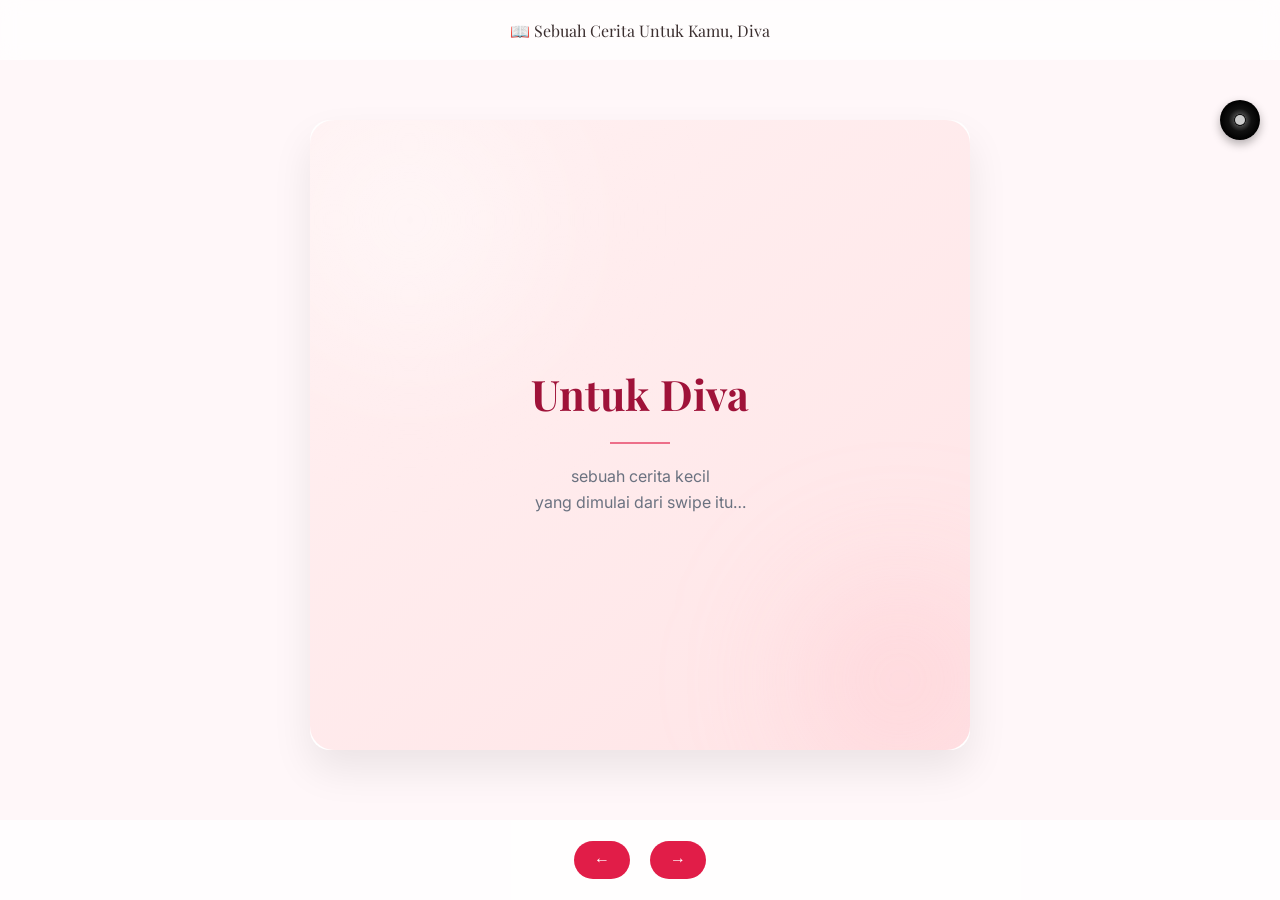
==== index.html @ 24218309 "update undangan" ====
<!DOCTYPE html>
<html lang="id">
<head>
<meta charset="UTF-8">
<meta name="viewport" content="width=device-width, initial-scale=1.0">
<title>Untuk Kamu ❤️</title>

<link href="https://fonts.googleapis.com/css2?family=Playfair+Display:wght@500;700&family=Inter:wght@300;400&family=DM+Serif+Text&family=Poppins:wght@300;400&family=Libre+Baskerville&display=swap" rel="stylesheet">
<style>
:root {
  --bg: #fff7f9;
  --text: #3a2e2e;
  --accent: #e11d48;
}

* { box-sizing: border-box; }

body {
  margin: 0;
  background: var(--bg);
  font-family: 'Crimson Text', serif;
  color: var(--text);
}

/* HEADER */
.header {
  position: fixed;
  top: 0;
  width: 100%;
  height: 60px;
  backdrop-filter: blur(10px);
  background: rgba(255,255,255,0.7);
  display: flex;
  align-items: center;
  justify-content: center;
  font-family: 'Playfair Display', serif;
}

/* READER */
.reader {
  max-width: 700px;
  margin: 100px auto 120px;
  padding: 20px;
}

/* PAGE */
.page {
  display: none;
  background: white;
  border-radius: 20px;
  box-shadow: 0 20px 40px rgba(0,0,0,0.08);
  animation: fade 0.6s ease;
}

.page.active {
  display: block;
}

@keyframes fade {
  from { opacity: 0; transform: translateY(15px);}
  to { opacity: 1; transform: translateY(0);}
}



.cover-front {
  height: 70vh;
  border-radius: 24px;
  position: relative;
  overflow: hidden;

  display: flex;
  align-items: center;
  justify-content: center;
  text-align: center;
  padding: 40px;

  background: linear-gradient(140deg, #fff1f2, #ffe4e6);
}

/* efek glow lembut */
.cover-front::before {
  content: "";
  position: absolute;
  width: 400px;
  height: 400px;
  background: radial-gradient(circle, rgba(255,255,255,0.6), transparent 70%);
  top: -100px;
  left: -100px;
  filter: blur(60px);
}

.cover-front::after {
  content: "";
  position: absolute;
  width: 300px;
  height: 300px;
  background: radial-gradient(circle, rgba(255,182,193,0.4), transparent 70%);
  bottom: -80px;
  right: -80px;
  filter: blur(60px);
}

.cover-front .inner {
  position: relative;
  z-index: 2;
}

/* judul */
.cover-front h1 {
  font-family: 'Playfair Display', serif;
  font-size: 42px;
  color: #9f1239;
  margin-bottom: 10px;
}

/* subtitle */
.cover-front p {
  font-family: 'Inter', sans-serif;
  font-size: 16px;
  color: #6b7280;
  line-height: 1.6;
}

/* garis */
.cover-line {
  width: 60px;
  height: 2px;
  background: #e11d48;
  margin: 20px auto;
  opacity: 0.6;
}

/* animasi masuk */
.cover-front .inner {
  animation: fadeUp 1s ease;
}

/* garis dekorasi */
.cover-line {
  width: 60px;
  height: 2px;
  background: #e11d48;
  margin: 20px auto;
  opacity: 0.6;
}

/* ===== COVER BELAKANG ===== */
.cover-back {
  height: 70vh;
  border-radius: 24px;
  position: relative;
  overflow: hidden;

  display: flex;
  align-items: center;
  justify-content: center;
  text-align: center;
  padding: 40px;

  background: linear-gradient(160deg, #7f1d1d, #be123c);
  color: #fff;
}

/* glow background */
.cover-back::before {
  content: "";
  position: absolute;
  width: 500px;
  height: 500px;
  background: radial-gradient(circle, rgba(255,255,255,0.15), transparent 70%);
  top: -100px;
  right: -100px;
  filter: blur(80px);
}

/* tambahan layer lembut */
.cover-back::after {
  content: "";
  position: absolute;
  inset: 0;
  background: radial-gradient(circle at bottom left, rgba(255,255,255,0.08), transparent 60%);
}

/* konten */
.cover-back .inner {
  position: relative;
  z-index: 2;
  max-width: 500px;
}

/* quote */
.cover-back h2 {
  font-family: 'Playfair Display', serif;
  font-size: 30px;
  font-weight: 600;
  line-height: 1.6;
  margin-bottom: 25px;
}

/* garis kecil */
.cover-divider {
  width: 50px;
  height: 2px;
  background: rgba(255,255,255,0.6);
  margin: 20px auto;
}

/* signature */
.signature {
  font-family: 'DM Serif Text', serif;
  font-size: 16px;
  opacity: 0.85;
  letter-spacing: 1px;
}

/* animasi halus */
.cover-back .inner {
  animation: fadeUp 1.2s ease;
}

@keyframes fadeUp {
  from {
    opacity: 0;
    transform: translateY(25px);
  }
  to {
    opacity: 1;
    transform: translateY(0);
  }
}

/* TEXT */
h2 {
  font-family: 'Playfair Display', serif;
}

.font-romantic {
  font-family: 'DM Serif Text', serif;
}

.font-clean {
  font-family: 'Inter', sans-serif;
}

.font-modern {
  font-family: 'Poppins', sans-serif;
}

.font-classic {
  font-family: 'Libre Baskerville', serif;
}

.halaman {
  padding: 30px;
  min-height: 300px;
}

p {
  font-size: 19px;
  line-height: 1.9;
}

.photo {
  margin-top: 20px;
}

/* SINGLE IMAGE (default) */
.photo.single {
  display: flex;
  justify-content: center;
}

/* MULTIPLE IMAGES */
.photo.multiple {
  display: grid;
  grid-template-columns: repeat(2, 1fr);
  gap: 30px;
}

/* kalau 3 foto */
.photo.multiple.three {
  grid-template-columns: repeat(3, 1fr);
}

/* gambar umum */
.photo img {
  width: 100%;
  height: 100%;
  object-fit: cover;
  border-radius: 14px;
  box-shadow: 0 10px 20px rgba(0,0,0,0.08);
  transition: transform 0.4s ease;
}

.photo img:hover {
  transform: scale(1.04);
}

/* portrait fix */
.photo-portrait img {
  height: 100%;
}

/* responsive */
@media (max-width: 600px) {
  .photo.multiple {
    grid-template-columns: 1fr;
  }
}

/* LANDSCAPE (melebar) */
.photo-landscape img {
  width: 100%; padding: 10px;
  max-height: 100%;
  object-fit: cover;
  border-radius: 16px;
  box-shadow: 0 10px 25px rgba(0,0,0,0.1);
}

/* PORTRAIT (tinggi) */
.photo-portrait img {
  width: 100%;
  max-height: 100%;
  border-radius: 16px;
  box-shadow: 0 10px 25px rgba(0,0,0,0.1);
}

/* efek lembut */
.photo img {
  transition: transform 0.5s ease;
}

.photo:hover img {
  transform: scale(1.05);
}

/* FOOTER */
.footer {
  position: fixed;
  bottom: 0;
  width: 100%;
  height: 80px;
  background: rgba(255,255,255,0.8);
  display: flex;
  justify-content: center;
  align-items: center;
  gap: 20px;
}

button {
  padding: 10px 20px;
  border-radius: 999px;
  border: none;
  background: var(--accent);
  color: white;
  font-size: 16px;
  cursor: pointer;
}

/* PROPOSAL */
.proposal {
  text-align: center;
}

.heart {
  font-size: 40px;
  animation: beat 1s infinite;
}

.map-container {
  position: relative;
  width: 100%;
  padding-bottom: 56.25%; /* 16:9 ratio */
  margin-top: 20px;
  border-radius: 16px;
  overflow: hidden;
  box-shadow: 0 10px 25px rgba(0,0,0,0.1);
}

.map-container iframe {
  position: absolute;
  top: 0;
  left: 0;
  width: 100%;
  height: 100%;
  border: 0;
}

#countdown {
  font-family: 'Playfair Display', serif;
  font-size: 28px;
  font-weight: 600;
  color: #9f1239;

  margin-top: 20px;
  letter-spacing: 1.5px;
  text-align: center;

  line-height: 1.6;
}

/* versi angka lebih tegas */
#countdown span {
  font-family: 'Poppins', sans-serif;
  font-size: 30px;
  font-weight: 700;
  color: #e11d48;
}

@keyframes beat {
  0%,100% { transform: scale(1);}
  50% { transform: scale(1.2);}
}
.music-control {
  position: absolute;
  right: 20px;
  cursor: pointer;
}

/* DISK */
.disk {
  width: 40px;
  height: 40px;
  border-radius: 50%;

  background: radial-gradient(circle at center, #111 20%, #444 21%, #111 40%, #000 70%);
  box-shadow: 0 4px 10px rgba(0,0,0,0.3);

  position: relative;
}

/* lubang tengah */
.disk::after {
  content: "";
  position: absolute;
  width: 10px;
  height: 10px;
  background: #ccc;
  border-radius: 50%;
  top: 50%;
  left: 50%;
  transform: translate(-50%, -50%);
}

/* ANIMASI PUTAR */
.spin {
  animation: spin 3s linear infinite;
}

@keyframes spin {
  from { transform: rotate(0deg); }
  to { transform: rotate(360deg); }
}
</style>
</head>

<body>
<div class="music-control" id="musicControl">
  <div class="disk"></div>
</div>
<div class="header">📖 Sebuah Cerita Untuk Kamu, Diva</div>

<div class="reader" id="reader"></div>

<div class="footer">
  <button id="prev">←</button>
  <button id="next">→</button>
</div>

<script>
const pagesData = [

{
  content: `
  <div class="cover-front">
    <div class="inner">
      <h1>Untuk Diva</h1>
      <div class="cover-line"></div>
      <p>
        sebuah cerita kecil<br>
        yang dimulai dari swipe itu… 
      </p>
    </div>
  </div>`
},

{
  content: `
  <div class="halaman font-clean">
    <h2>Awal yang Sederhana</h2>
    <p>Awalnya cuma dari sebuah swipe biasa di Bumble.</p>
    <p>Nggak ada ekspektasi apa-apa… cuma iseng, seperti hari-hari lainnya.</p>
    <p>Tapi ternyata, dari situ semuanya mulai berbeda.</p>
    <p>Kita chat hampir setiap hari sampai akhirnya kita follow instagram masing-masing.</p>

    <div class="photo multiple photo-portrait">
      <img src="images/bumble.jpeg" alt="Awal Bumble">
      <img src="images/bumble2.jpeg" alt="Awal Bumble">
    </div>

  </div>`
},

{
  content: `
  <div class="halaman font-modern">
    <h2>Dua Minggu yang Aneh</h2>
    <p>Kita chat, telpon… hampir setiap hari.</p>
    <p>Yang awalnya cuma "hai", berubah jadi cerita panjang tanpa sadar.</p>
    <p>Lucunya, rasanya kayak udah kenal lama, padahal belum pernah ketemu.</p>
    <p>Kita selalu tukeran foto untuk jaga komunikasi kita</p>
    <div class="photo multiple photo-landscape">
      <img src="images/fotokamu.jpeg" alt="Foto Kamu">
      <img src="images/fotokamu2.jpeg" alt="Foto Kamu 2">
    </div>
    <div class="photo multiple photo-portrait">
      <img src="images/fotoaku.jpeg" alt="Foto Aku">
      <img src="images/fotoaku2.jpeg" alt="Foto Aku">
    </div>
  </div>`
},

{
  content: `
  <div class="halaman font-modern">
    <h2>Dua Minggu yang Aneh</h2>
    <p>Lucunya, rasanya kayak udah kenal lama, padahal belum pernah ketemu.</p>
    <p>Sampai akhirnya aku buat undangan untuk first date kita....</p>
    <p>Tanggal 1 Mei 2026</p>
    <p>Pakuwon Mall Bekasi</p>
    <div class="map-container">
   <iframe src="https://www.google.com/maps/embed?pb=!1m18!1m12!1m3!1d3966.0586493431233!2d106.98942149999999!3d-6.2560043!2m3!1f0!2f0!3f0!3m2!1i1024!2i768!4f13.1!3m3!1m2!1s0x2e698ddb5eabe029%3A0xc61ce0e879f4e86b!2sPakuwon%20Mall%20Bekasi!5e0!3m2!1sen!2sid!4v1777708870629!5m2!1sen!2sid" width="600" height="450" style="border:0;" allowfullscreen="" loading="lazy" referrerpolicy="no-referrer-when-downgrade"></iframe>
</div>
 
    <p>Klik lagii yahh undangannya hehe...</p>
    <a href="https://almayrizqd.github.io" target="_blank" style="color: var(--accent); font-weight: 500;">https://almayrizqd.github.io</a>
  </div>`
},

{
  content: `
  <div class="halaman font-classic">
    <h2>Akhirnya Bertemu</h2>
    <p>Kemarin, di Pakuwon Mall Bekasi…</p>
    <p>Akhirnya kita ketemu juga.</p>
    <p>Dan jujur aja, awalnya aku agak deg-degan.</p>
    <p>Tapi setelah kita ngobrol, aku merasa lebih nyaman.</p>
    <p>Foto-foto yang kita ambil bareng itu jadi kenangan manis yang nggak akan aku lupain. Yeyyy!</p>
    <div class="photo multiple photo-landscape">
      <img src="images/ketemu1.jpeg" alt="Yeyy Ketemu">
      <img src="images/ketemu2.jpeg" alt="Yeyy Ketemu 2">
    </div>
        <div class="photo photo-landscape">
      <img src="images/ketemu3.jpeg" alt="Yeyy Ketemu">
    </div>
  </div>`
},

{
  content: `
  <div class="halaman font-romantic">
    <h2>Gallery Foto-foto Kitaaa</h2>
    <div class="photo multiple photo-portrait">
      <img src="images/ketemu4.jpeg" alt="Yeyy Ketemu 4">
      <img src="images/ketemu5.jpeg" alt="Yeyy Ketemu 5">
      <img src="images/ketemu6.jpeg" alt="Yeyy Ketemu 4">
      <img src="images/ketemu7.jpeg" alt="Yeyy Ketemu 5">
    </div>
    <div class="photo multiple photo-landscape">
      <img src="images/ketemu4.jpeg" alt="Yeyy Ketemu 4">
      <img src="images/ketemu5.jpeg" alt="Yeyy Ketemu 5">
    </div>
  </div>`
},

{
  content: `
<div class="halaman font-clean">
  <div class="proposal">
    <div class="heart">❤️</div>
    <h2>Diva... aku penasaran...</h2>

    <p>kalau cerita ini kita lanjut, kira-kira bakal jadi cerita yang seperti apa ya?</p>

    <p>aku ngerasa… aku pengen kenal kamu lebih dekat, lebih dari sekadar seperti sekarang.</p>

    <p>nggak perlu dijawab sekarang kok…</p>
    <p>Kamu boleh jawab nanti, di tanggal 16 Mei, waktu kita ketemu lagi 😊</p>
    <p id="countdown" style="margin-top:15px; font-weight:500;"></p>
    <br>
    <p>Sampai ketemu lagi di tanggal 16 Mei yaa Diva... 😊</p>
  </div>
</div>`
},
{
  content: `
<div class="halaman font-clean">
  <div class="proposal">
    <div class="heart">❤️</div>
    <h2>Next Date</h2>

    <p>📍 Hitauchi Cafe</p>

    <p>
      Aku ingin ngajak kamu untuk buat kenangan baru lagi sama sama. ✨  
    </p>

    <div class="map-container">
      <iframe src="https://www.google.com/maps/embed?pb=!1m18!1m12!1m3!1d3965.894998892483!2d106.8257872!3d-6.277533699999999!2m3!1f0!2f0!3f0!3m2!1i1024!2i768!4f13.1!3m3!1m2!1s0x2e69f37f691e6417%3A0xe84ca85e7b829352!2sHitauchi%20Cafe!5e0!3m2!1sen!2sid!4v1777787496135!5m2!1sen!2sid"
        width="600"
        height="450"
        style="border:0;"
        allowfullscreen=""
        loading="lazy">
      </iframe>
    </div>

    <p>
      Aku udah nggak sabar ketemu kamu lagi, buat ngobrol, buat ketawa bareng, dan buat bikin kenangan baru yang lebih seru lagi.
    </p>

    <p>
      Sampai ketemu tanggal <b>16 Mei</b> nanti yaa sayang... 💌  
    </p>

    <p id="countdown" style="margin-top:15px; font-weight:500;"></p>
    <br>

    <p>
      Love youu Diva... ❤️  
      Sampai ketemu lagi di tanggal 16 Mei yaa... 😊
    </p>
  </div>
</div>`
},

  {
    content: `
<div class="cover-back">
  <div class="inner">
    <h2>
      “Kalau ini cuma awal,  
      aku harap kita nggak berhenti di sini.”
    </h2>

    <div class="cover-divider"></div>

    <div class="signature">
      — dari aku, untuk kamu
    </div>
  </div>
</div>`
  }

];

const reader = document.getElementById("reader");
let currentPage = 0;
let pages = [];

function render() {
  pagesData.forEach(p => {
    const div = document.createElement("div");
    div.className = "page";
    div.innerHTML = p.content;
    reader.appendChild(div);
    pages.push(div);
  });
}

function showPage(i) {
  pages.forEach(p => p.classList.remove("active"));
  pages[i].classList.add("active");
}

function nextPage() {
  if (currentPage < pages.length - 1) {
    currentPage++;
    showPage(currentPage);
  }
}

function prevPage() {
  if (currentPage > 0) {
    currentPage--;
    showPage(currentPage);
  }
}



render();

document.getElementById("next").onclick = nextPage;
document.getElementById("prev").onclick = prevPage;

showPage(0);

function startCountdown() {
  const countdownEl = document.getElementById("countdown");
  if (!countdownEl) return;

  // target: 16 Mei 2026 jam 00:00
  const targetDate = new Date("May 16, 2026 00:00:00").getTime();

  function updateCountdown() {
    const now = new Date().getTime();
    const distance = targetDate - now;

    if (distance < 0) {
      countdownEl.innerHTML = "✨ Hari ini kita ketemu 😊";
      return;
    }

    const days = Math.floor(distance / (1000 * 60 * 60 * 24));
    const hours = Math.floor((distance / (1000 * 60 * 60)) % 24);
    const minutes = Math.floor((distance / (1000 * 60)) % 60);
    const seconds = Math.floor((distance / 1000) % 60);

    countdownEl.innerHTML =
  `<span>${days}</span> hari 
   <span>${hours}</span> jam 
   <span>${minutes}</span> menit 
   <span>${seconds}</span> detik`;
  }

  updateCountdown();
  setInterval(updateCountdown, 1000);
}

startCountdown();
</script>
<audio id="bg-music" loop>
  <source src="./music2.mp3" type="audio/mpeg">
</audio>
<script>
const music = document.getElementById("bg-music");
const musicBtn = document.getElementById("musicControl");
const disk = document.querySelector(".disk");

let isPlaying = false;

musicBtn.addEventListener("click", () => {
  if (isPlaying) {
    music.pause();
    disk.classList.remove("spin");
  } else {
    music.play().catch(err => console.log(err));
    disk.classList.add("spin");
  }
  isPlaying = !isPlaying;
});
</script>

</body>
</html>
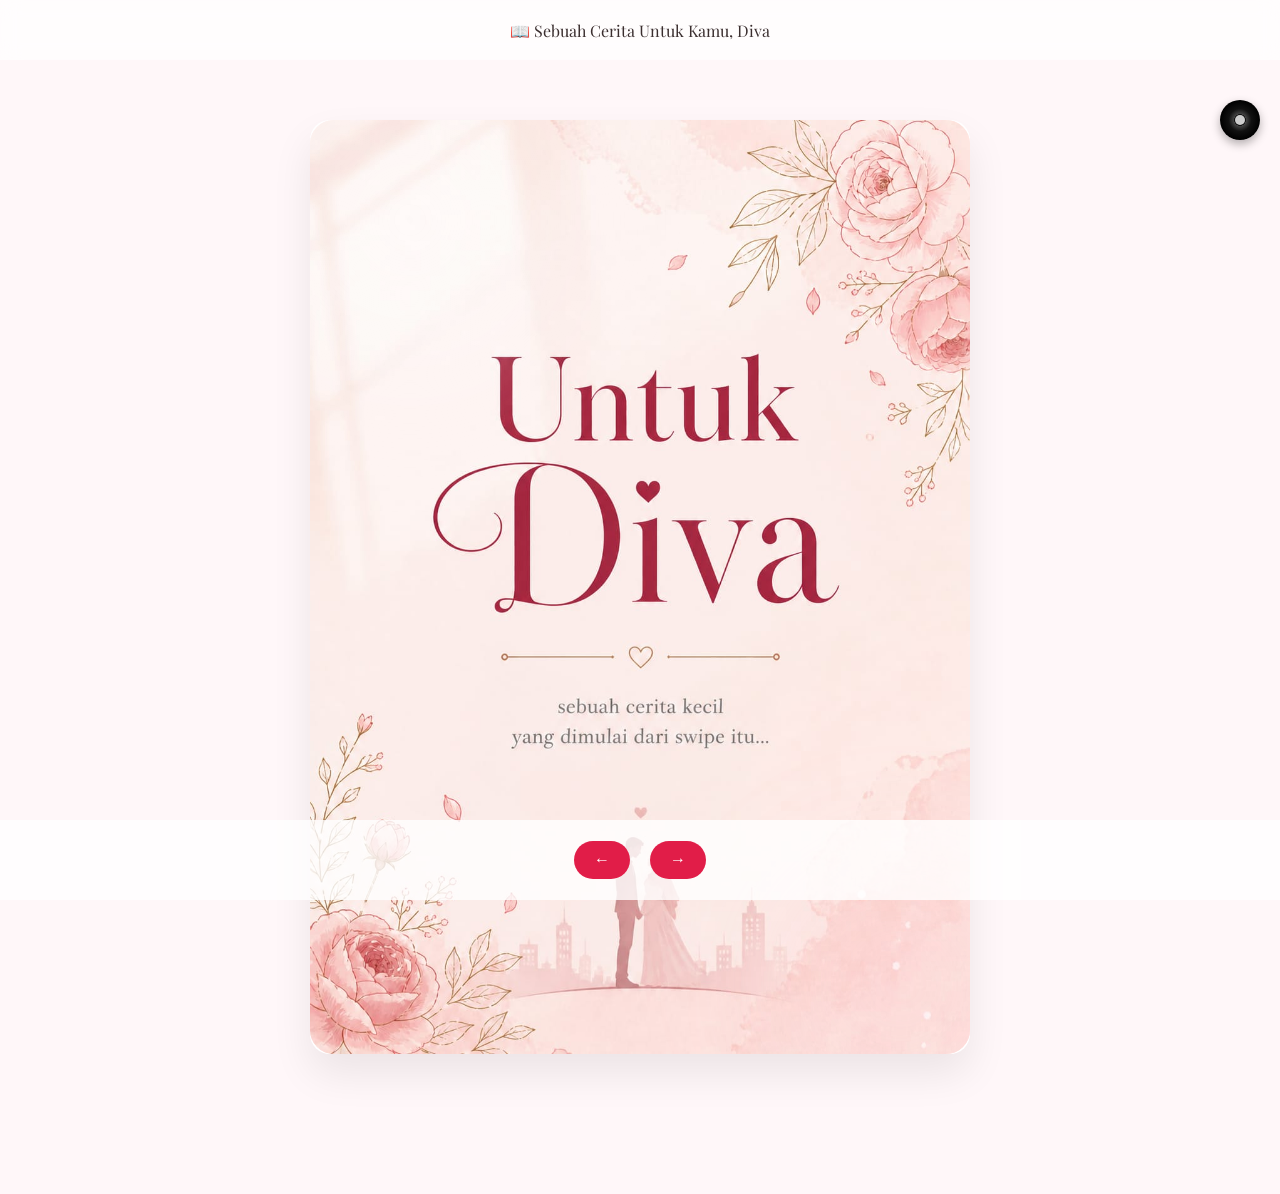
==== commit 72a1886c: "update cover" ====
--- a/index.html
+++ b/index.html
@@ -63,8 +63,18 @@
 
 
 
+.cover-front img,
+.cover-back img {
+  max-width: 100%;
+  max-height: 100%;
+  width: auto;
+  height: auto;
+  object-fit: contain;
+  display: block;
+  margin: auto;
+}
+
 .cover-front {
-  height: 70vh;
   border-radius: 24px;
   position: relative;
   overflow: hidden;
@@ -73,7 +83,6 @@
   align-items: center;
   justify-content: center;
   text-align: center;
-  padding: 40px;
 
   background: linear-gradient(140deg, #fff1f2, #ffe4e6);
 }
@@ -147,16 +156,13 @@
 
 /* ===== COVER BELAKANG ===== */
 .cover-back {
-  height: 70vh;
   border-radius: 24px;
   position: relative;
   overflow: hidden;
-
   display: flex;
   align-items: center;
   justify-content: center;
   text-align: center;
-  padding: 40px;
 
   background: linear-gradient(160deg, #7f1d1d, #be123c);
   color: #fff;
@@ -416,6 +422,7 @@
   position: absolute;
   right: 20px;
   cursor: pointer;
+  z-index: 9999;
 }
 
 /* DISK */
@@ -441,6 +448,7 @@
   top: 50%;
   left: 50%;
   transform: translate(-50%, -50%);
+  z-index: 9999;
 }
 
 /* ANIMASI PUTAR */
@@ -474,14 +482,7 @@
 {
   content: `
   <div class="cover-front">
-    <div class="inner">
-      <h1>Untuk Diva</h1>
-      <div class="cover-line"></div>
-      <p>
-        sebuah cerita kecil<br>
-        yang dimulai dari swipe itu… 
-      </p>
-    </div>
+    <img src="images/cover-depan.jpeg" alt="Cover Depan">
   </div>`
 },
 
@@ -638,18 +639,7 @@
   {
     content: `
 <div class="cover-back">
-  <div class="inner">
-    <h2>
-      “Kalau ini cuma awal,  
-      aku harap kita nggak berhenti di sini.”
-    </h2>
-
-    <div class="cover-divider"></div>
-
-    <div class="signature">
-      — dari aku, untuk kamu
-    </div>
-  </div>
+  <img src="images/cover-belakang.jpeg" alt="Cover Belakang">
 </div>`
   }
 
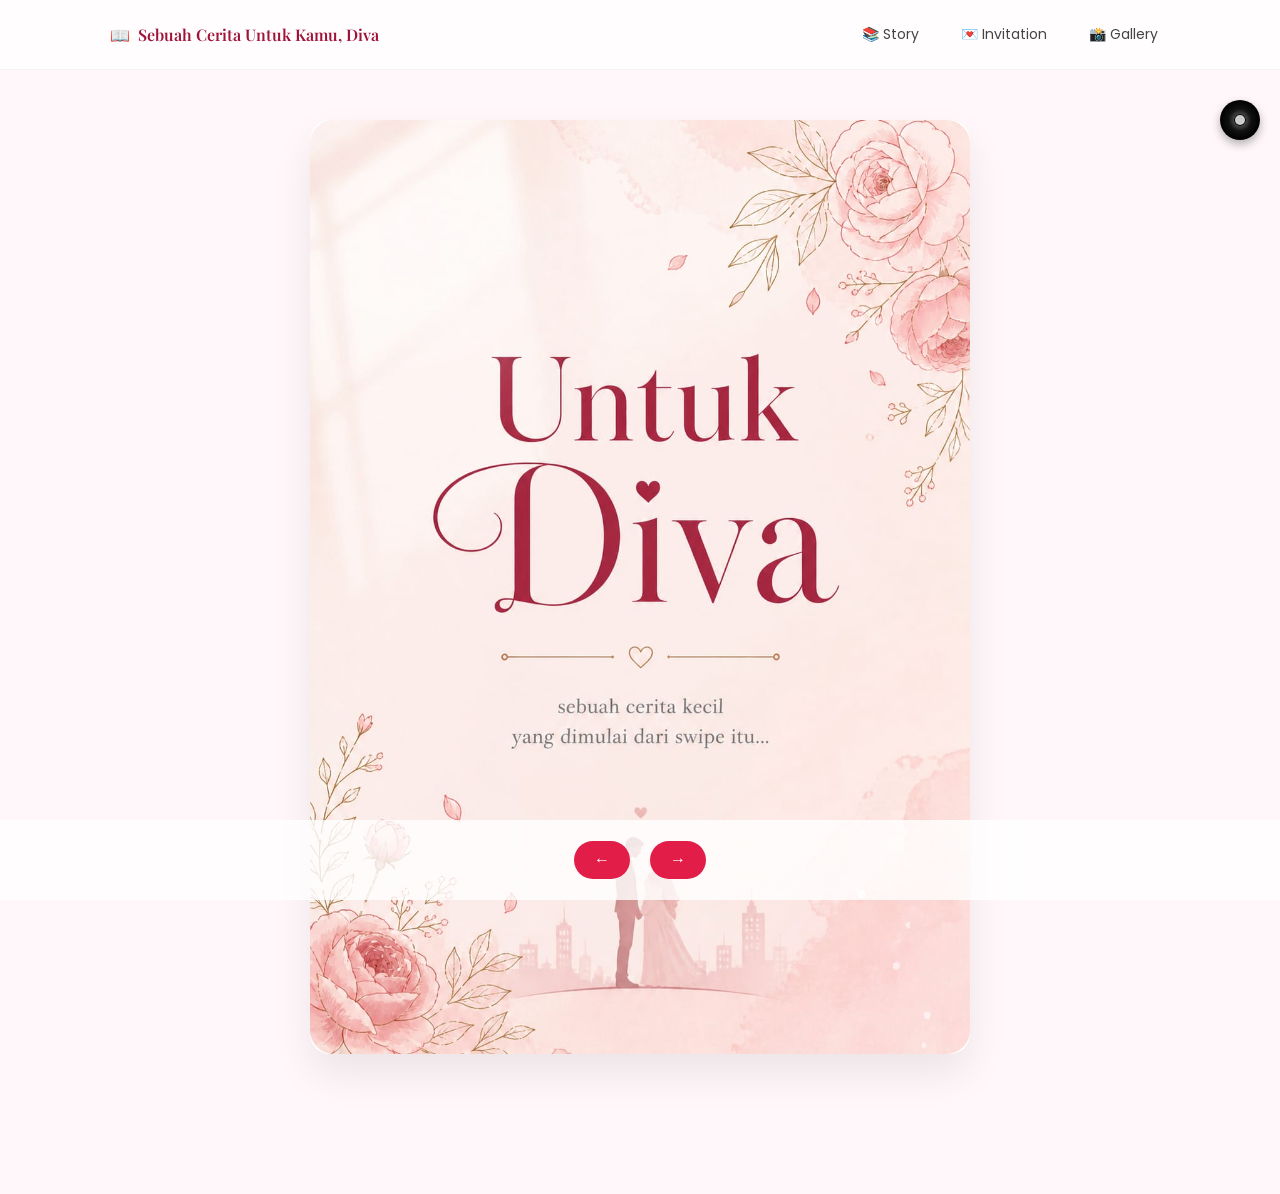
==== commit 0f1ab936: "add gallery" ====
--- a/index.html
+++ b/index.html
@@ -1,493 +1,623 @@
 <!DOCTYPE html>
 <html lang="id">
+
 <head>
-<meta charset="UTF-8">
-<meta name="viewport" content="width=device-width, initial-scale=1.0">
-<title>Untuk Kamu ❤️</title>
-
-<link href="https://fonts.googleapis.com/css2?family=Playfair+Display:wght@500;700&family=Inter:wght@300;400&family=DM+Serif+Text&family=Poppins:wght@300;400&family=Libre+Baskerville&display=swap" rel="stylesheet">
-<style>
-:root {
-  --bg: #fff7f9;
-  --text: #3a2e2e;
-  --accent: #e11d48;
-}
-
-* { box-sizing: border-box; }
-
-body {
-  margin: 0;
-  background: var(--bg);
-  font-family: 'Crimson Text', serif;
-  color: var(--text);
-}
-
-/* HEADER */
-.header {
-  position: fixed;
-  top: 0;
-  width: 100%;
-  height: 60px;
-  backdrop-filter: blur(10px);
-  background: rgba(255,255,255,0.7);
-  display: flex;
-  align-items: center;
-  justify-content: center;
-  font-family: 'Playfair Display', serif;
-}
-
-/* READER */
-.reader {
-  max-width: 700px;
-  margin: 100px auto 120px;
-  padding: 20px;
-}
-
-/* PAGE */
-.page {
-  display: none;
-  background: white;
-  border-radius: 20px;
-  box-shadow: 0 20px 40px rgba(0,0,0,0.08);
-  animation: fade 0.6s ease;
-}
-
-.page.active {
-  display: block;
-}
-
-@keyframes fade {
-  from { opacity: 0; transform: translateY(15px);}
-  to { opacity: 1; transform: translateY(0);}
-}
-
-
-
-.cover-front img,
-.cover-back img {
-  max-width: 100%;
-  max-height: 100%;
-  width: auto;
-  height: auto;
-  object-fit: contain;
-  display: block;
-  margin: auto;
-}
-
-.cover-front {
-  border-radius: 24px;
-  position: relative;
-  overflow: hidden;
-
-  display: flex;
-  align-items: center;
-  justify-content: center;
-  text-align: center;
-
-  background: linear-gradient(140deg, #fff1f2, #ffe4e6);
-}
-
-/* efek glow lembut */
-.cover-front::before {
-  content: "";
-  position: absolute;
-  width: 400px;
-  height: 400px;
-  background: radial-gradient(circle, rgba(255,255,255,0.6), transparent 70%);
-  top: -100px;
-  left: -100px;
-  filter: blur(60px);
-}
-
-.cover-front::after {
-  content: "";
-  position: absolute;
-  width: 300px;
-  height: 300px;
-  background: radial-gradient(circle, rgba(255,182,193,0.4), transparent 70%);
-  bottom: -80px;
-  right: -80px;
-  filter: blur(60px);
-}
-
-.cover-front .inner {
-  position: relative;
-  z-index: 2;
-}
-
-/* judul */
-.cover-front h1 {
-  font-family: 'Playfair Display', serif;
-  font-size: 42px;
-  color: #9f1239;
-  margin-bottom: 10px;
-}
-
-/* subtitle */
-.cover-front p {
-  font-family: 'Inter', sans-serif;
-  font-size: 16px;
-  color: #6b7280;
-  line-height: 1.6;
-}
-
-/* garis */
-.cover-line {
-  width: 60px;
-  height: 2px;
-  background: #e11d48;
-  margin: 20px auto;
-  opacity: 0.6;
-}
-
-/* animasi masuk */
-.cover-front .inner {
-  animation: fadeUp 1s ease;
-}
-
-/* garis dekorasi */
-.cover-line {
-  width: 60px;
-  height: 2px;
-  background: #e11d48;
-  margin: 20px auto;
-  opacity: 0.6;
-}
-
-/* ===== COVER BELAKANG ===== */
-.cover-back {
-  border-radius: 24px;
-  position: relative;
-  overflow: hidden;
-  display: flex;
-  align-items: center;
-  justify-content: center;
-  text-align: center;
-
-  background: linear-gradient(160deg, #7f1d1d, #be123c);
-  color: #fff;
-}
-
-/* glow background */
-.cover-back::before {
-  content: "";
-  position: absolute;
-  width: 500px;
-  height: 500px;
-  background: radial-gradient(circle, rgba(255,255,255,0.15), transparent 70%);
-  top: -100px;
-  right: -100px;
-  filter: blur(80px);
-}
-
-/* tambahan layer lembut */
-.cover-back::after {
-  content: "";
-  position: absolute;
-  inset: 0;
-  background: radial-gradient(circle at bottom left, rgba(255,255,255,0.08), transparent 60%);
-}
-
-/* konten */
-.cover-back .inner {
-  position: relative;
-  z-index: 2;
-  max-width: 500px;
-}
-
-/* quote */
-.cover-back h2 {
-  font-family: 'Playfair Display', serif;
-  font-size: 30px;
-  font-weight: 600;
-  line-height: 1.6;
-  margin-bottom: 25px;
-}
-
-/* garis kecil */
-.cover-divider {
-  width: 50px;
-  height: 2px;
-  background: rgba(255,255,255,0.6);
-  margin: 20px auto;
-}
-
-/* signature */
-.signature {
-  font-family: 'DM Serif Text', serif;
-  font-size: 16px;
-  opacity: 0.85;
-  letter-spacing: 1px;
-}
-
-/* animasi halus */
-.cover-back .inner {
-  animation: fadeUp 1.2s ease;
-}
-
-@keyframes fadeUp {
-  from {
-    opacity: 0;
-    transform: translateY(25px);
-  }
-  to {
-    opacity: 1;
-    transform: translateY(0);
-  }
-}
-
-/* TEXT */
-h2 {
-  font-family: 'Playfair Display', serif;
-}
-
-.font-romantic {
-  font-family: 'DM Serif Text', serif;
-}
-
-.font-clean {
-  font-family: 'Inter', sans-serif;
-}
-
-.font-modern {
-  font-family: 'Poppins', sans-serif;
-}
-
-.font-classic {
-  font-family: 'Libre Baskerville', serif;
-}
-
-.halaman {
-  padding: 30px;
-  min-height: 300px;
-}
-
-p {
-  font-size: 19px;
-  line-height: 1.9;
-}
-
-.photo {
-  margin-top: 20px;
-}
-
-/* SINGLE IMAGE (default) */
-.photo.single {
-  display: flex;
-  justify-content: center;
-}
-
-/* MULTIPLE IMAGES */
-.photo.multiple {
-  display: grid;
-  grid-template-columns: repeat(2, 1fr);
-  gap: 30px;
-}
-
-/* kalau 3 foto */
-.photo.multiple.three {
-  grid-template-columns: repeat(3, 1fr);
-}
-
-/* gambar umum */
-.photo img {
-  width: 100%;
-  height: 100%;
-  object-fit: cover;
-  border-radius: 14px;
-  box-shadow: 0 10px 20px rgba(0,0,0,0.08);
-  transition: transform 0.4s ease;
-}
-
-.photo img:hover {
-  transform: scale(1.04);
-}
-
-/* portrait fix */
-.photo-portrait img {
-  height: 100%;
-}
-
-/* responsive */
-@media (max-width: 600px) {
-  .photo.multiple {
-    grid-template-columns: 1fr;
-  }
-}
-
-/* LANDSCAPE (melebar) */
-.photo-landscape img {
-  width: 100%; padding: 10px;
-  max-height: 100%;
-  object-fit: cover;
-  border-radius: 16px;
-  box-shadow: 0 10px 25px rgba(0,0,0,0.1);
-}
-
-/* PORTRAIT (tinggi) */
-.photo-portrait img {
-  width: 100%;
-  max-height: 100%;
-  border-radius: 16px;
-  box-shadow: 0 10px 25px rgba(0,0,0,0.1);
-}
-
-/* efek lembut */
-.photo img {
-  transition: transform 0.5s ease;
-}
-
-.photo:hover img {
-  transform: scale(1.05);
-}
-
-/* FOOTER */
-.footer {
-  position: fixed;
-  bottom: 0;
-  width: 100%;
-  height: 80px;
-  background: rgba(255,255,255,0.8);
-  display: flex;
-  justify-content: center;
-  align-items: center;
-  gap: 20px;
-}
-
-button {
-  padding: 10px 20px;
-  border-radius: 999px;
-  border: none;
-  background: var(--accent);
-  color: white;
-  font-size: 16px;
-  cursor: pointer;
-}
-
-/* PROPOSAL */
-.proposal {
-  text-align: center;
-}
-
-.heart {
-  font-size: 40px;
-  animation: beat 1s infinite;
-}
-
-.map-container {
-  position: relative;
-  width: 100%;
-  padding-bottom: 56.25%; /* 16:9 ratio */
-  margin-top: 20px;
-  border-radius: 16px;
-  overflow: hidden;
-  box-shadow: 0 10px 25px rgba(0,0,0,0.1);
-}
-
-.map-container iframe {
-  position: absolute;
-  top: 0;
-  left: 0;
-  width: 100%;
-  height: 100%;
-  border: 0;
-}
-
-#countdown {
-  font-family: 'Playfair Display', serif;
-  font-size: 28px;
-  font-weight: 600;
-  color: #9f1239;
-
-  margin-top: 20px;
-  letter-spacing: 1.5px;
-  text-align: center;
-
-  line-height: 1.6;
-}
-
-/* versi angka lebih tegas */
-#countdown span {
-  font-family: 'Poppins', sans-serif;
-  font-size: 30px;
-  font-weight: 700;
-  color: #e11d48;
-}
-
-@keyframes beat {
-  0%,100% { transform: scale(1);}
-  50% { transform: scale(1.2);}
-}
-.music-control {
-  position: absolute;
-  right: 20px;
-  cursor: pointer;
-  z-index: 9999;
-}
-
-/* DISK */
-.disk {
-  width: 40px;
-  height: 40px;
-  border-radius: 50%;
-
-  background: radial-gradient(circle at center, #111 20%, #444 21%, #111 40%, #000 70%);
-  box-shadow: 0 4px 10px rgba(0,0,0,0.3);
-
-  position: relative;
-}
-
-/* lubang tengah */
-.disk::after {
-  content: "";
-  position: absolute;
-  width: 10px;
-  height: 10px;
-  background: #ccc;
-  border-radius: 50%;
-  top: 50%;
-  left: 50%;
-  transform: translate(-50%, -50%);
-  z-index: 9999;
-}
-
-/* ANIMASI PUTAR */
-.spin {
-  animation: spin 3s linear infinite;
-}
-
-@keyframes spin {
-  from { transform: rotate(0deg); }
-  to { transform: rotate(360deg); }
-}
-</style>
+  <meta charset="UTF-8">
+  <meta name="viewport" content="width=device-width, initial-scale=1.0">
+  <title>Untuk Kamu ❤️</title>
+
+  <link
+    href="https://fonts.googleapis.com/css2?family=Playfair+Display:wght@500;700&family=Inter:wght@300;400&family=DM+Serif+Text&family=Poppins:wght@300;400&family=Libre+Baskerville&display=swap"
+    rel="stylesheet">
+  <style>
+    :root {
+      --bg: #fff7f9;
+      --text: #3a2e2e;
+      --accent: #e11d48;
+    }
+
+    * {
+      box-sizing: border-box;
+    }
+
+    body {
+      margin: 0;
+      background: var(--bg);
+      font-family: 'Crimson Text', serif;
+      color: var(--text);
+    }
+
+    /* HEADER */
+    .header {
+      position: fixed;
+      top: 0;
+      width: 100%;
+      height: 70px;
+      z-index: 9999;
+
+      backdrop-filter: blur(14px);
+      background: rgba(255, 255, 255, 0.75);
+      border-bottom: 1px solid rgba(0, 0, 0, 0.05);
+
+      display: flex;
+      justify-content: center;
+      align-items: center;
+      font-family: 'Playfair Display', serif;
+    }
+
+    .header-inner {
+      width: 100%;
+      max-width: 1100px;
+      display: flex;
+      align-items: center;
+      justify-content: space-between;
+      padding: 0 20px;
+    }
+
+    /* BRAND */
+    .brand {
+      font-size: 16px;
+      font-weight: 600;
+      color: #9f1239;
+      display: flex;
+      align-items: center;
+      gap: 8px;
+    }
+
+    /* NAV */
+    .nav {
+      display: flex;
+      gap: 18px;
+    }
+
+    .nav a {
+      text-decoration: none;
+      font-family: 'Poppins', sans-serif;
+      font-size: 14px;
+      color: #444;
+      padding: 8px 12px;
+      border-radius: 999px;
+      transition: 0.3s ease;
+    }
+
+    .nav a:hover {
+      background: #ffe4e6;
+      color: #9f1239;
+    }
+
+    /* HAMBURGER */
+    .menu-toggle {
+      display: none;
+      font-size: 24px;
+      cursor: pointer;
+      color: #9f1239;
+    }
+
+    /* RESPONSIVE */
+    @media (max-width: 768px) {
+      .nav {
+        position: absolute;
+        top: 70px;
+        right: 0;
+        left: 0;
+
+        background: rgba(255, 255, 255, 0.95);
+        backdrop-filter: blur(10px);
+
+        flex-direction: column;
+        gap: 0;
+
+        overflow: hidden;
+        max-height: 0;
+        transition: 0.3s ease;
+      }
+
+      .nav a {
+        padding: 14px 20px;
+        border-radius: 0;
+        border-bottom: 1px solid rgba(0, 0, 0, 0.05);
+      }
+
+      .nav.active {
+        max-height: 300px;
+      }
+
+      .menu-toggle {
+        display: block;
+      }
+    }
+
+    /* READER */
+    .reader {
+      max-width: 700px;
+      margin: 100px auto 120px;
+      padding: 20px;
+    }
+
+    /* PAGE */
+    .page {
+      display: none;
+      background: white;
+      border-radius: 20px;
+      box-shadow: 0 20px 40px rgba(0, 0, 0, 0.08);
+      animation: fade 0.6s ease;
+    }
+
+    .page.active {
+      display: block;
+    }
+
+    @keyframes fade {
+      from {
+        opacity: 0;
+        transform: translateY(15px);
+      }
+
+      to {
+        opacity: 1;
+        transform: translateY(0);
+      }
+    }
+
+
+
+    .cover-front img,
+    .cover-back img {
+      max-width: 100%;
+      max-height: 100%;
+      width: auto;
+      height: auto;
+      object-fit: contain;
+      display: block;
+      margin: auto;
+    }
+
+    .cover-front {
+      border-radius: 24px;
+      position: relative;
+      overflow: hidden;
+
+      display: flex;
+      align-items: center;
+      justify-content: center;
+      text-align: center;
+
+      background: linear-gradient(140deg, #fff1f2, #ffe4e6);
+    }
+
+    /* efek glow lembut */
+    .cover-front::before {
+      content: "";
+      position: absolute;
+      width: 400px;
+      height: 400px;
+      background: radial-gradient(circle, rgba(255, 255, 255, 0.6), transparent 70%);
+      top: -100px;
+      left: -100px;
+      filter: blur(60px);
+    }
+
+    .cover-front::after {
+      content: "";
+      position: absolute;
+      width: 300px;
+      height: 300px;
+      background: radial-gradient(circle, rgba(255, 182, 193, 0.4), transparent 70%);
+      bottom: -80px;
+      right: -80px;
+      filter: blur(60px);
+    }
+
+    .cover-front .inner {
+      position: relative;
+      z-index: 2;
+    }
+
+    /* judul */
+    .cover-front h1 {
+      font-family: 'Playfair Display', serif;
+      font-size: 42px;
+      color: #9f1239;
+      margin-bottom: 10px;
+    }
+
+    /* subtitle */
+    .cover-front p {
+      font-family: 'Inter', sans-serif;
+      font-size: 16px;
+      color: #6b7280;
+      line-height: 1.6;
+    }
+
+    /* garis */
+    .cover-line {
+      width: 60px;
+      height: 2px;
+      background: #e11d48;
+      margin: 20px auto;
+      opacity: 0.6;
+    }
+
+    /* animasi masuk */
+    .cover-front .inner {
+      animation: fadeUp 1s ease;
+    }
+
+    /* garis dekorasi */
+    .cover-line {
+      width: 60px;
+      height: 2px;
+      background: #e11d48;
+      margin: 20px auto;
+      opacity: 0.6;
+    }
+
+    /* ===== COVER BELAKANG ===== */
+    .cover-back {
+      border-radius: 24px;
+      position: relative;
+      overflow: hidden;
+      display: flex;
+      align-items: center;
+      justify-content: center;
+      text-align: center;
+
+      background: linear-gradient(160deg, #7f1d1d, #be123c);
+      color: #fff;
+    }
+
+    /* glow background */
+    .cover-back::before {
+      content: "";
+      position: absolute;
+      width: 500px;
+      height: 500px;
+      background: radial-gradient(circle, rgba(255, 255, 255, 0.15), transparent 70%);
+      top: -100px;
+      right: -100px;
+      filter: blur(80px);
+    }
+
+    /* tambahan layer lembut */
+    .cover-back::after {
+      content: "";
+      position: absolute;
+      inset: 0;
+      background: radial-gradient(circle at bottom left, rgba(255, 255, 255, 0.08), transparent 60%);
+    }
+
+    /* konten */
+    .cover-back .inner {
+      position: relative;
+      z-index: 2;
+      max-width: 500px;
+    }
+
+    /* quote */
+    .cover-back h2 {
+      font-family: 'Playfair Display', serif;
+      font-size: 30px;
+      font-weight: 600;
+      line-height: 1.6;
+      margin-bottom: 25px;
+    }
+
+    /* garis kecil */
+    .cover-divider {
+      width: 50px;
+      height: 2px;
+      background: rgba(255, 255, 255, 0.6);
+      margin: 20px auto;
+    }
+
+    /* signature */
+    .signature {
+      font-family: 'DM Serif Text', serif;
+      font-size: 16px;
+      opacity: 0.85;
+      letter-spacing: 1px;
+    }
+
+    /* animasi halus */
+    .cover-back .inner {
+      animation: fadeUp 1.2s ease;
+    }
+
+    @keyframes fadeUp {
+      from {
+        opacity: 0;
+        transform: translateY(25px);
+      }
+
+      to {
+        opacity: 1;
+        transform: translateY(0);
+      }
+    }
+
+    /* TEXT */
+    h2 {
+      font-family: 'Playfair Display', serif;
+    }
+
+    .font-romantic {
+      font-family: 'DM Serif Text', serif;
+    }
+
+    .font-clean {
+      font-family: 'Inter', sans-serif;
+    }
+
+    .font-modern {
+      font-family: 'Poppins', sans-serif;
+    }
+
+    .font-classic {
+      font-family: 'Libre Baskerville', serif;
+    }
+
+    .halaman {
+      padding: 30px;
+      min-height: 300px;
+    }
+
+    p {
+      font-size: 19px;
+      line-height: 1.9;
+    }
+
+    .photo {
+      margin-top: 20px;
+    }
+
+    /* SINGLE IMAGE (default) */
+    .photo.single {
+      display: flex;
+      justify-content: center;
+    }
+
+    /* MULTIPLE IMAGES */
+    .photo.multiple {
+      display: grid;
+      grid-template-columns: repeat(2, 1fr);
+      gap: 30px;
+    }
+
+    /* kalau 3 foto */
+    .photo.multiple.three {
+      grid-template-columns: repeat(3, 1fr);
+    }
+
+    /* gambar umum */
+    .photo img {
+      width: 100%;
+      height: 100%;
+      object-fit: cover;
+      border-radius: 14px;
+      box-shadow: 0 10px 20px rgba(0, 0, 0, 0.08);
+      transition: transform 0.4s ease;
+    }
+
+    .photo img:hover {
+      transform: scale(1.04);
+    }
+
+    /* portrait fix */
+    .photo-portrait img {
+      height: 100%;
+    }
+
+    /* responsive */
+    @media (max-width: 600px) {
+      .photo.multiple {
+        grid-template-columns: 1fr;
+      }
+    }
+
+    /* LANDSCAPE (melebar) */
+    .photo-landscape img {
+      width: 100%;
+      padding: 10px;
+      max-height: 100%;
+      object-fit: cover;
+      border-radius: 16px;
+      box-shadow: 0 10px 25px rgba(0, 0, 0, 0.1);
+    }
+
+    /* PORTRAIT (tinggi) */
+    .photo-portrait img {
+      width: 100%;
+      max-height: 100%;
+      border-radius: 16px;
+      box-shadow: 0 10px 25px rgba(0, 0, 0, 0.1);
+    }
+
+    /* efek lembut */
+    .photo img {
+      transition: transform 0.5s ease;
+    }
+
+    .photo:hover img {
+      transform: scale(1.05);
+    }
+
+    /* FOOTER */
+    .footer {
+      position: fixed;
+      bottom: 0;
+      width: 100%;
+      height: 80px;
+      background: rgba(255, 255, 255, 0.8);
+      display: flex;
+      justify-content: center;
+      align-items: center;
+      gap: 20px;
+    }
+
+    button {
+      padding: 10px 20px;
+      border-radius: 999px;
+      border: none;
+      background: var(--accent);
+      color: white;
+      font-size: 16px;
+      cursor: pointer;
+    }
+
+    /* PROPOSAL */
+    .proposal {
+      text-align: center;
+    }
+
+    .heart {
+      font-size: 40px;
+      animation: beat 1s infinite;
+    }
+
+    .map-container {
+      position: relative;
+      width: 100%;
+      padding-bottom: 56.25%;
+      /* 16:9 ratio */
+      margin-top: 20px;
+      border-radius: 16px;
+      overflow: hidden;
+      box-shadow: 0 10px 25px rgba(0, 0, 0, 0.1);
+    }
+
+    .map-container iframe {
+      position: absolute;
+      top: 0;
+      left: 0;
+      width: 100%;
+      height: 100%;
+      border: 0;
+    }
+
+    #countdown {
+      font-family: 'Playfair Display', serif;
+      font-size: 28px;
+      font-weight: 600;
+      color: #9f1239;
+
+      margin-top: 20px;
+      letter-spacing: 1.5px;
+      text-align: center;
+
+      line-height: 1.6;
+    }
+
+    /* versi angka lebih tegas */
+    #countdown span {
+      font-family: 'Poppins', sans-serif;
+      font-size: 30px;
+      font-weight: 700;
+      color: #e11d48;
+    }
+
+    @keyframes beat {
+
+      0%,
+      100% {
+        transform: scale(1);
+      }
+
+      50% {
+        transform: scale(1.2);
+      }
+    }
+
+    .music-control {
+      position: absolute;
+      right: 20px;
+      cursor: pointer;
+      z-index: 9999;
+    }
+
+    /* DISK */
+    .disk {
+      width: 40px;
+      height: 40px;
+      border-radius: 50%;
+
+      background: radial-gradient(circle at center, #111 20%, #444 21%, #111 40%, #000 70%);
+      box-shadow: 0 4px 10px rgba(0, 0, 0, 0.3);
+
+      position: relative;
+    }
+
+    /* lubang tengah */
+    .disk::after {
+      content: "";
+      position: absolute;
+      width: 10px;
+      height: 10px;
+      background: #ccc;
+      border-radius: 50%;
+      top: 50%;
+      left: 50%;
+      transform: translate(-50%, -50%);
+      z-index: 9999;
+    }
+
+    /* ANIMASI PUTAR */
+    .spin {
+      animation: spin 3s linear infinite;
+    }
+
+    @keyframes spin {
+      from {
+        transform: rotate(0deg);
+      }
+
+      to {
+        transform: rotate(360deg);
+      }
+    }
+  </style>
 </head>
 
 <body>
-<div class="music-control" id="musicControl">
-  <div class="disk"></div>
-</div>
-<div class="header">📖 Sebuah Cerita Untuk Kamu, Diva</div>
-
-<div class="reader" id="reader"></div>
-
-<div class="footer">
-  <button id="prev">←</button>
-  <button id="next">→</button>
-</div>
-
-<script>
-const pagesData = [
-
-{
-  content: `
+  <div class="music-control" id="musicControl">
+    <div class="disk"></div>
+  </div>
+  <div class="header">
+    <div class="header-inner">
+
+      <div class="brand">
+        📖 <span>Sebuah Cerita Untuk Kamu, Diva</span>
+      </div>
+
+      <div class="nav">
+        <a href="index.html">📚 Story</a>
+        <a href="https://almayrizqd.github.io" target="_blank">💌 Invitation</a>
+        <a href="gallery.html">📸 Gallery</a>
+      </div>
+
+      <div class="menu-toggle" id="menuToggle">☰</div>
+    </div>
+  </div>
+
+
+  <div class="reader" id="reader"></div>
+
+  <div class="footer">
+    <button id="prev">←</button>
+    <button id="next">→</button>
+  </div>
+
+  <script>
+    const pagesData = [
+
+      {
+        content: `
   <div class="cover-front">
     <img src="images/cover-depan.jpeg" alt="Cover Depan">
   </div>`
-},
-
-{
-  content: `
+      },
+
+      {
+        content: `
   <div class="halaman font-clean">
     <h2>Awal yang Sederhana</h2>
     <p>Awalnya cuma dari sebuah swipe biasa di Bumble.</p>
@@ -501,10 +631,10 @@
     </div>
 
   </div>`
-},
-
-{
-  content: `
+      },
+
+      {
+        content: `
   <div class="halaman font-modern">
     <h2>Dua Minggu yang Aneh</h2>
     <p>Kita chat, telpon… hampir setiap hari.</p>
@@ -520,10 +650,10 @@
       <img src="images/fotoaku2.jpeg" alt="Foto Aku">
     </div>
   </div>`
-},
-
-{
-  content: `
+      },
+
+      {
+        content: `
   <div class="halaman font-modern">
     <h2>Dua Minggu yang Aneh</h2>
     <p>Lucunya, rasanya kayak udah kenal lama, padahal belum pernah ketemu.</p>
@@ -537,10 +667,10 @@
     <p>Klik lagii yahh undangannya hehe...</p>
     <a href="https://almayrizqd.github.io" target="_blank" style="color: var(--accent); font-weight: 500;">https://almayrizqd.github.io</a>
   </div>`
-},
-
-{
-  content: `
+      },
+
+      {
+        content: `
   <div class="halaman font-classic">
     <h2>Akhirnya Bertemu</h2>
     <p>Kemarin, di Pakuwon Mall Bekasi…</p>
@@ -556,10 +686,10 @@
       <img src="images/ketemu3.jpeg" alt="Yeyy Ketemu">
     </div>
   </div>`
-},
-
-{
-  content: `
+      },
+
+      {
+        content: `
   <div class="halaman font-romantic">
     <h2>Gallery Foto-foto Kitaaa</h2>
     <div class="photo multiple photo-portrait">
@@ -573,10 +703,10 @@
       <img src="images/ketemu5.jpeg" alt="Yeyy Ketemu 5">
     </div>
   </div>`
-},
-
-{
-  content: `
+      },
+
+      {
+        content: `
 <div class="halaman font-clean">
   <div class="proposal">
     <div class="heart">❤️</div>
@@ -593,9 +723,9 @@
     <p>Sampai ketemu lagi di tanggal 16 Mei yaa Diva... 😊</p>
   </div>
 </div>`
-},
-{
-  content: `
+      },
+      {
+        content: `
 <div class="halaman font-clean">
   <div class="proposal">
     <div class="heart">❤️</div>
@@ -634,114 +764,124 @@
     </p>
   </div>
 </div>`
-},
-
-  {
-    content: `
+      },
+
+      {
+        content: `
 <div class="cover-back">
   <img src="images/cover-belakang.jpeg" alt="Cover Belakang">
 </div>`
-  }
-
-];
-
-const reader = document.getElementById("reader");
-let currentPage = 0;
-let pages = [];
-
-function render() {
-  pagesData.forEach(p => {
-    const div = document.createElement("div");
-    div.className = "page";
-    div.innerHTML = p.content;
-    reader.appendChild(div);
-    pages.push(div);
-  });
-}
-
-function showPage(i) {
-  pages.forEach(p => p.classList.remove("active"));
-  pages[i].classList.add("active");
-}
-
-function nextPage() {
-  if (currentPage < pages.length - 1) {
-    currentPage++;
-    showPage(currentPage);
-  }
-}
-
-function prevPage() {
-  if (currentPage > 0) {
-    currentPage--;
-    showPage(currentPage);
-  }
-}
-
-
-
-render();
-
-document.getElementById("next").onclick = nextPage;
-document.getElementById("prev").onclick = prevPage;
-
-showPage(0);
-
-function startCountdown() {
-  const countdownEl = document.getElementById("countdown");
-  if (!countdownEl) return;
-
-  // target: 16 Mei 2026 jam 00:00
-  const targetDate = new Date("May 16, 2026 00:00:00").getTime();
-
-  function updateCountdown() {
-    const now = new Date().getTime();
-    const distance = targetDate - now;
-
-    if (distance < 0) {
-      countdownEl.innerHTML = "✨ Hari ini kita ketemu 😊";
-      return;
-    }
-
-    const days = Math.floor(distance / (1000 * 60 * 60 * 24));
-    const hours = Math.floor((distance / (1000 * 60 * 60)) % 24);
-    const minutes = Math.floor((distance / (1000 * 60)) % 60);
-    const seconds = Math.floor((distance / 1000) % 60);
-
-    countdownEl.innerHTML =
-  `<span>${days}</span> hari 
+      }
+
+    ];
+
+    const reader = document.getElementById("reader");
+    let currentPage = 0;
+    let pages = [];
+
+    function render() {
+      pagesData.forEach(p => {
+        const div = document.createElement("div");
+        div.className = "page";
+        div.innerHTML = p.content;
+        reader.appendChild(div);
+        pages.push(div);
+      });
+    }
+
+    function showPage(i) {
+      pages.forEach(p => p.classList.remove("active"));
+      pages[i].classList.add("active");
+    }
+
+    function nextPage() {
+      if (currentPage < pages.length - 1) {
+        currentPage++;
+        showPage(currentPage);
+      }
+    }
+
+    function prevPage() {
+      if (currentPage > 0) {
+        currentPage--;
+        showPage(currentPage);
+      }
+    }
+
+
+
+    render();
+
+    document.getElementById("next").onclick = nextPage;
+    document.getElementById("prev").onclick = prevPage;
+
+    showPage(0);
+
+    function startCountdown() {
+      const countdownEl = document.getElementById("countdown");
+      if (!countdownEl) return;
+
+      // target: 16 Mei 2026 jam 00:00
+      const targetDate = new Date("May 16, 2026 00:00:00").getTime();
+
+      function updateCountdown() {
+        const now = new Date().getTime();
+        const distance = targetDate - now;
+
+        if (distance < 0) {
+          countdownEl.innerHTML = "✨ Hari ini kita ketemu 😊";
+          return;
+        }
+
+        const days = Math.floor(distance / (1000 * 60 * 60 * 24));
+        const hours = Math.floor((distance / (1000 * 60 * 60)) % 24);
+        const minutes = Math.floor((distance / (1000 * 60)) % 60);
+        const seconds = Math.floor((distance / 1000) % 60);
+
+        countdownEl.innerHTML =
+          `<span>${days}</span> hari 
    <span>${hours}</span> jam 
    <span>${minutes}</span> menit 
    <span>${seconds}</span> detik`;
-  }
-
-  updateCountdown();
-  setInterval(updateCountdown, 1000);
-}
-
-startCountdown();
-</script>
-<audio id="bg-music" loop>
-  <source src="./music2.mp3" type="audio/mpeg">
-</audio>
-<script>
-const music = document.getElementById("bg-music");
-const musicBtn = document.getElementById("musicControl");
-const disk = document.querySelector(".disk");
-
-let isPlaying = false;
-
-musicBtn.addEventListener("click", () => {
-  if (isPlaying) {
-    music.pause();
-    disk.classList.remove("spin");
-  } else {
-    music.play().catch(err => console.log(err));
-    disk.classList.add("spin");
-  }
-  isPlaying = !isPlaying;
-});
-</script>
+      }
+
+      updateCountdown();
+      setInterval(updateCountdown, 1000);
+    }
+
+    startCountdown();
+  </script>
+  <audio id="bg-music" loop>
+    <source src="./music2.mp3" type="audio/mpeg">
+  </audio>
+  <script>
+    const music = document.getElementById("bg-music");
+    const musicBtn = document.getElementById("musicControl");
+    const disk = document.querySelector(".disk");
+
+    let isPlaying = false;
+
+    musicBtn.addEventListener("click", () => {
+      if (isPlaying) {
+        music.pause();
+        disk.classList.remove("spin");
+      } else {
+        music.play().catch(err => console.log(err));
+        disk.classList.add("spin");
+      }
+      isPlaying = !isPlaying;
+    });
+  </script>
+
+  <script>
+    const menuToggle = document.getElementById("menuToggle");
+    const nav = document.querySelector(".nav");
+
+    menuToggle.addEventListener("click", () => {
+      nav.classList.toggle("active");
+    });
+  </script>
 
 </body>
+
 </html>
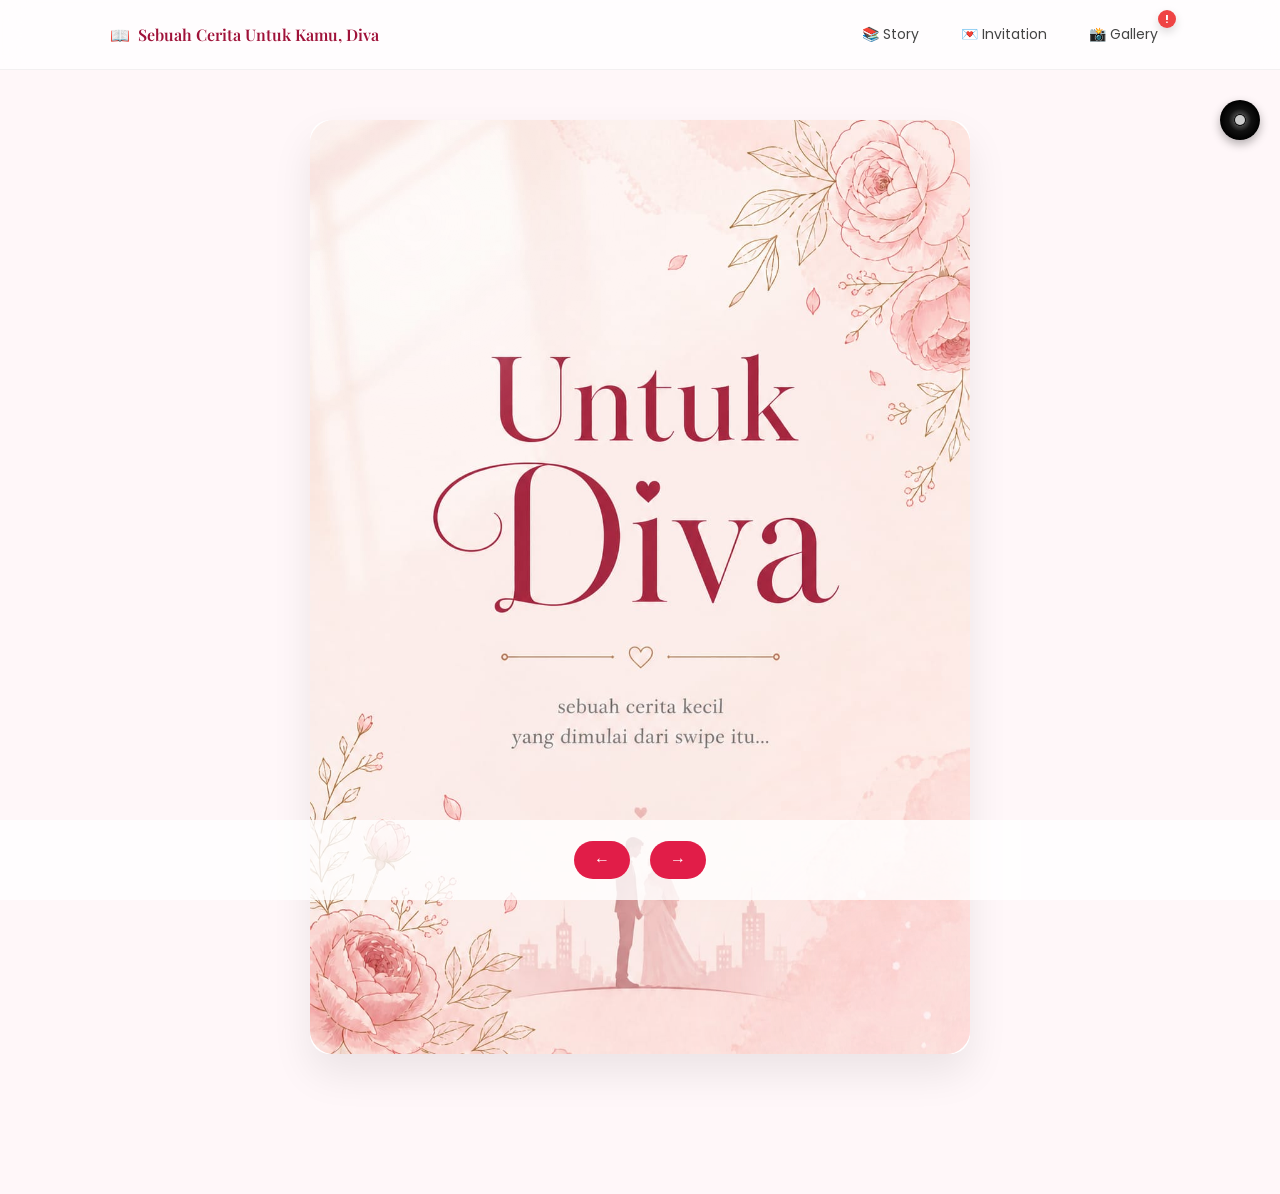
==== commit bde243e0: "add notification" ====
--- a/index.html
+++ b/index.html
@@ -574,6 +574,50 @@
         transform: rotate(360deg);
       }
     }
+
+    /* GALLERY NOTIF */
+    .gallery-link {
+      position: relative;
+    }
+
+    .notif-bubble {
+      position: absolute;
+      top: -6px;
+      right: -6px;
+
+      width: 18px;
+      height: 18px;
+
+      background: #ef4444;
+      color: white;
+
+      border-radius: 999px;
+
+      display: flex;
+      align-items: center;
+      justify-content: center;
+
+      font-size: 11px;
+      font-weight: bold;
+
+      box-shadow: 0 4px 10px rgba(0, 0, 0, 0.15);
+
+      animation: pulseNotif 1.5s infinite;
+    }
+
+    @keyframes pulseNotif {
+      0% {
+        transform: scale(1);
+      }
+
+      50% {
+        transform: scale(1.15);
+      }
+
+      100% {
+        transform: scale(1);
+      }
+    }
   </style>
 </head>
 
@@ -591,7 +635,10 @@
       <div class="nav">
         <a href="index.html">📚 Story</a>
         <a href="https://almayrizqd.github.io" target="_blank">💌 Invitation</a>
-        <a href="gallery.html">📸 Gallery</a>
+        <a href="gallery.html" id="galleryLink" class="gallery-link">
+          📸 Gallery
+          <span class="notif-bubble" id="galleryNotif">!</span>
+        </a>
       </div>
 
       <div class="menu-toggle" id="menuToggle">☰</div>
@@ -765,7 +812,54 @@
   </div>
 </div>`
       },
-
+      {
+        content: `
+<div class="halaman font-clean">
+  <div class="proposal">
+    <h2>Second Date</h2>
+
+    <p>16 Mei 2026,</p>
+
+    <p>Menurutku, itu hari yg mix feeling banget buat aku....</p>
+<p>Dimulai dari Deg-degan ketemu mama papa, Deg-degan lagii nembak kamu, dan Happy karena kamu sudah merayakan ulang tahun aku dengan kado yang paling manis. ya, kamu menerima tawaran ku</p>
+<p>Terima kasih sayang, akhirnya kita officially jadian ❤️❤️❤️</p>
+<p>Aku juga senang sekali setelah mendengar kabar dari kamu kalau respon papa mama juga baik. Terima kasih yaaahh sudah mengizinkan aku kenalan sama mama papa</p>
+<p>Terima kasih juga sudah merayakan ulang tahun aku yaa sayangggg. Jujur, 16 Mei kemarin termasuk ulang tahun terbaikku.</p>
+    <p>
+      Kemarin ngedate kita di Hitauchi Cafe sangat memorable buat aku.
+      Mulai dari ngobrol bareng, ketawa bareng, ngelukis bareng, main clay bareng, sampai momen-momen kecil
+      yang mungkin terlihat sederhana, tapi semuanya kerasa spesial karena
+      aku jalaninnya sama kamu.
+    </p>
+        <p>
+      Yuk kita sering-sering buat kenangan manis kita berdua yaah sayang ❤️
+      Karena buat aku, setiap waktu yang aku habiskan sama kamu selalu punya
+      arti yang spesial.
+    </p>
+  </div>
+</div>`
+      },
+      {
+        content: `
+  <div class="halaman font-romantic">
+    <h2>Second Date ❤️❤️❤️</h2>
+    <div class="photo multiple photo-portrait">
+      <img src="images/ketemu2-4.jpeg" alt="Yeyy Ketemu 4">
+      <img src="images/ketemu2-5.jpeg" alt="Yeyy Ketemu 5">
+      <img src="images/ketemu2-6.jpeg" alt="Yeyy Ketemu 4">
+      <img src="images/ketemu2-8.jpeg" alt="Yeyy Ketemu 5">
+            <img src="images/ketemu2-9.jpeg" alt="Yeyy Ketemu 5">
+                  <img src="images/ketemu2-10.jpeg" alt="Yeyy Ketemu 5">
+                        <img src="images/ketemu2-11.jpeg" alt="Yeyy Ketemu 5">
+    </div>
+    <div class="photo multiple photo-landscape">
+      <img src="images/ketemu2-2.jpeg" alt="Yeyy Ketemu 4">
+      <img src="images/ketemu2-1.jpeg" alt="Yeyy Ketemu 5">
+      <img src="images/ketemu2-3.jpeg" alt="Yeyy Ketemu 5">
+      <img src="images/ketemu2-7.jpeg" alt="Yeyy Ketemu 5">
+    </div>
+  </div>`
+      },
       {
         content: `
 <div class="cover-back">
@@ -882,6 +976,23 @@
     });
   </script>
 
+  <script>
+    const galleryLink = document.getElementById("galleryLink");
+    const galleryNotif = document.getElementById("galleryNotif");
+
+    // cek apakah notif sudah pernah dibuka
+    const galleryVisited = localStorage.getItem("galleryVisited");
+
+    if (galleryVisited === "true") {
+      galleryNotif.style.display = "none";
+    }
+
+    // saat gallery diklik
+    galleryLink.addEventListener("click", () => {
+      localStorage.setItem("galleryVisited", "true");
+    });
+  </script>
+
 </body>
 
 </html>
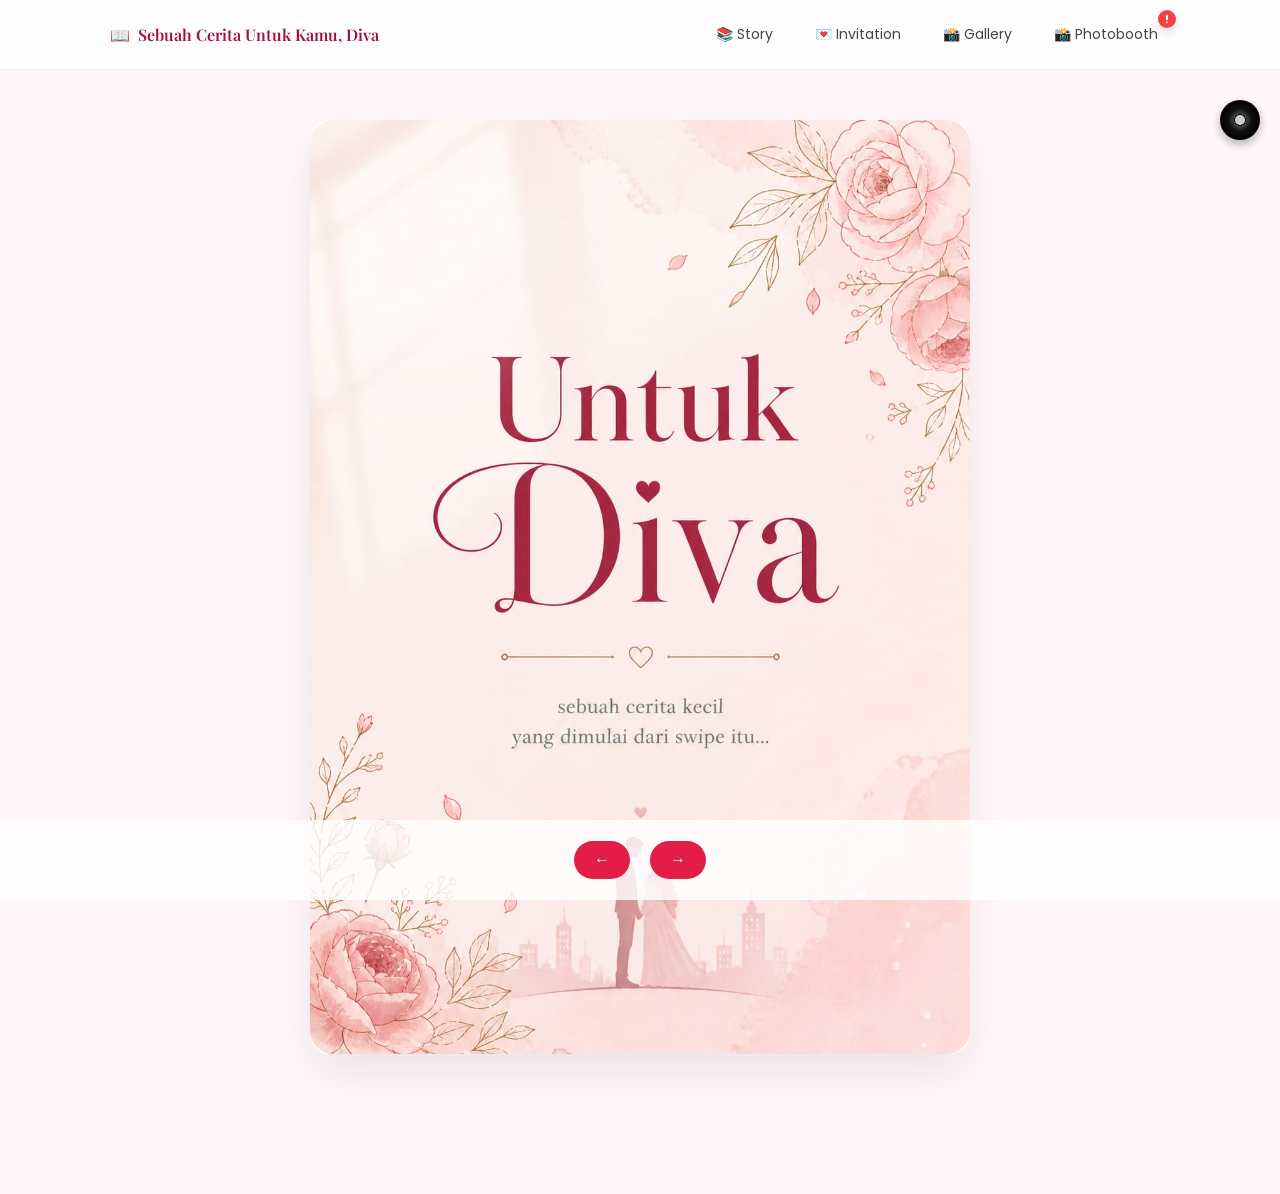
==== commit 2585b822: "photobooth" ====
--- a/index.html
+++ b/index.html
@@ -635,9 +635,12 @@
       <div class="nav">
         <a href="index.html">📚 Story</a>
         <a href="https://almayrizqd.github.io" target="_blank">💌 Invitation</a>
-        <a href="gallery.html" id="galleryLink" class="gallery-link">
+        <a href="gallery.html" class="gallery-link">
           📸 Gallery
-          <span class="notif-bubble" id="galleryNotif">!</span>
+        </a>
+        <a href="photobooth.html" class="gallery-link">
+          📸 Photobooth
+          <span class="notif-bubble">!</span>
         </a>
       </div>
 
@@ -862,6 +865,76 @@
       },
       {
         content: `
+<div class="halaman font-clean">
+  <div class="proposal">
+    <h2>Inner Child: Happy! 👾</h2>
+
+    <p>16 Juni 2026,</p>
+
+    <p>
+      Satu lagi hari Selasa yang luar biasa manis bareng kamu. Kali ini temanya 
+      nurutin inner child, dan jujur, aku happyyyyyyyy banget! 🥰
+    </p>
+
+    <p>
+      Hari kita dimulai dari janjian di stasiun bekasi sekitar jam 9 lewat, lalu gocar ke tempat PS sekitar jam 10, seru-seruan bareng di depan layar. 
+      Mulai dari tawa pas main PS sampai chill bareng sambil nonton Netflix sampai jam 12 siang. 
+      Rasanya waktu cepat banget berlalu kalau dunianya cuma isi kita berdua.
+    </p>
+
+    <p>
+      Setelah puas main, jam 1 siang kita lanjut makan siang bareng di Bebek Kaleyo buat ngisi energi. 
+      Tapi bagian yang paling aku suka justru setelah itu... Dari jam 2 siang sampai jam setengah 7 malam, 
+      kita mutusin buat nyantai dan nongkrong lama di cafe.
+    </p>
+
+    <p>
+      Di cafe itu, kita bener-bener deep talk tentang banyak hal, ketawa lepas, 
+      dan gak lupa buat foto selfie bareng—mengabadikan muka bahagia kita hari itu. 
+      Momen-momen ngobrol intens kayak gitu yang selalu bikin aku merasa makin dekat sama kamu.
+    </p>
+
+    <p>
+      Setelah seharian penuh memori indah, hari kita akhirnya ditutup di Stasiun Bekasi. 
+      Meskipun harus berpisah di sana buat pulang ke rumah masing-masing, rasanya berat banget 
+      buat lepas gandengan tangan kamu. Tapi gapapa, pulang dengan hati yang penuh banget.
+    </p>
+
+    <p>
+      Maaciiiiiiii banyak2 yaaa sayangkuu udah memenuhi inner child-ku dengan cara yang paling indah. 
+      Bukan cuma tentang game-nya atau tempat nongkrongnya, tapi karena semuanya aku lewatin bareng kamu. 
+      I love you🤍
+    </p>
+
+    <p style="text-align:left; font-size:12px;font-style:italic">
+      *Mohon maaf kode pegangan tangan yg sangat jelek sekaliiii :)
+    </p>
+  </div>
+</div>`
+      },
+      {
+        content: `
+  <div class="halaman font-romantic">
+    <h2>Inner Child: Happy! 👾</h2>
+    
+    <div class="photo multiple photo-portrait">
+      <img src="images/ketemu4-1.jpeg" alt="Yeyy Ketemu 4">
+      
+      <img src="images/ketemu4-3.jpeg" alt="Yeyy Ketemu 4">
+      <img src="images/ketemu4-4.jpeg" alt="Yeyy Ketemu 5">
+            <img src="images/ketemu4-5.jpeg" alt="Yeyy Ketemu 5">
+                  <img src="images/ketemu4-6.jpeg" alt="Yeyy Ketemu 5">
+                        <img src="images/ketemu4-7.jpeg" alt="Yeyy Ketemu 5">
+    </div>
+    <div class="photo multiple photo-landscape">
+      <img src="images/ketemu4-2.jpeg" alt="Yeyy Ketemu 5">
+    </div>
+
+    <p style="text-align:left;font-style:italic;font-size:12px">Lengkapnya ada di gallery yaah sayangkuuuu :p</h2>
+  </div>`
+      },
+      {
+        content: `
 <div class="cover-back">
   <img src="images/cover-belakang.jpeg" alt="Cover Belakang">
 </div>`
